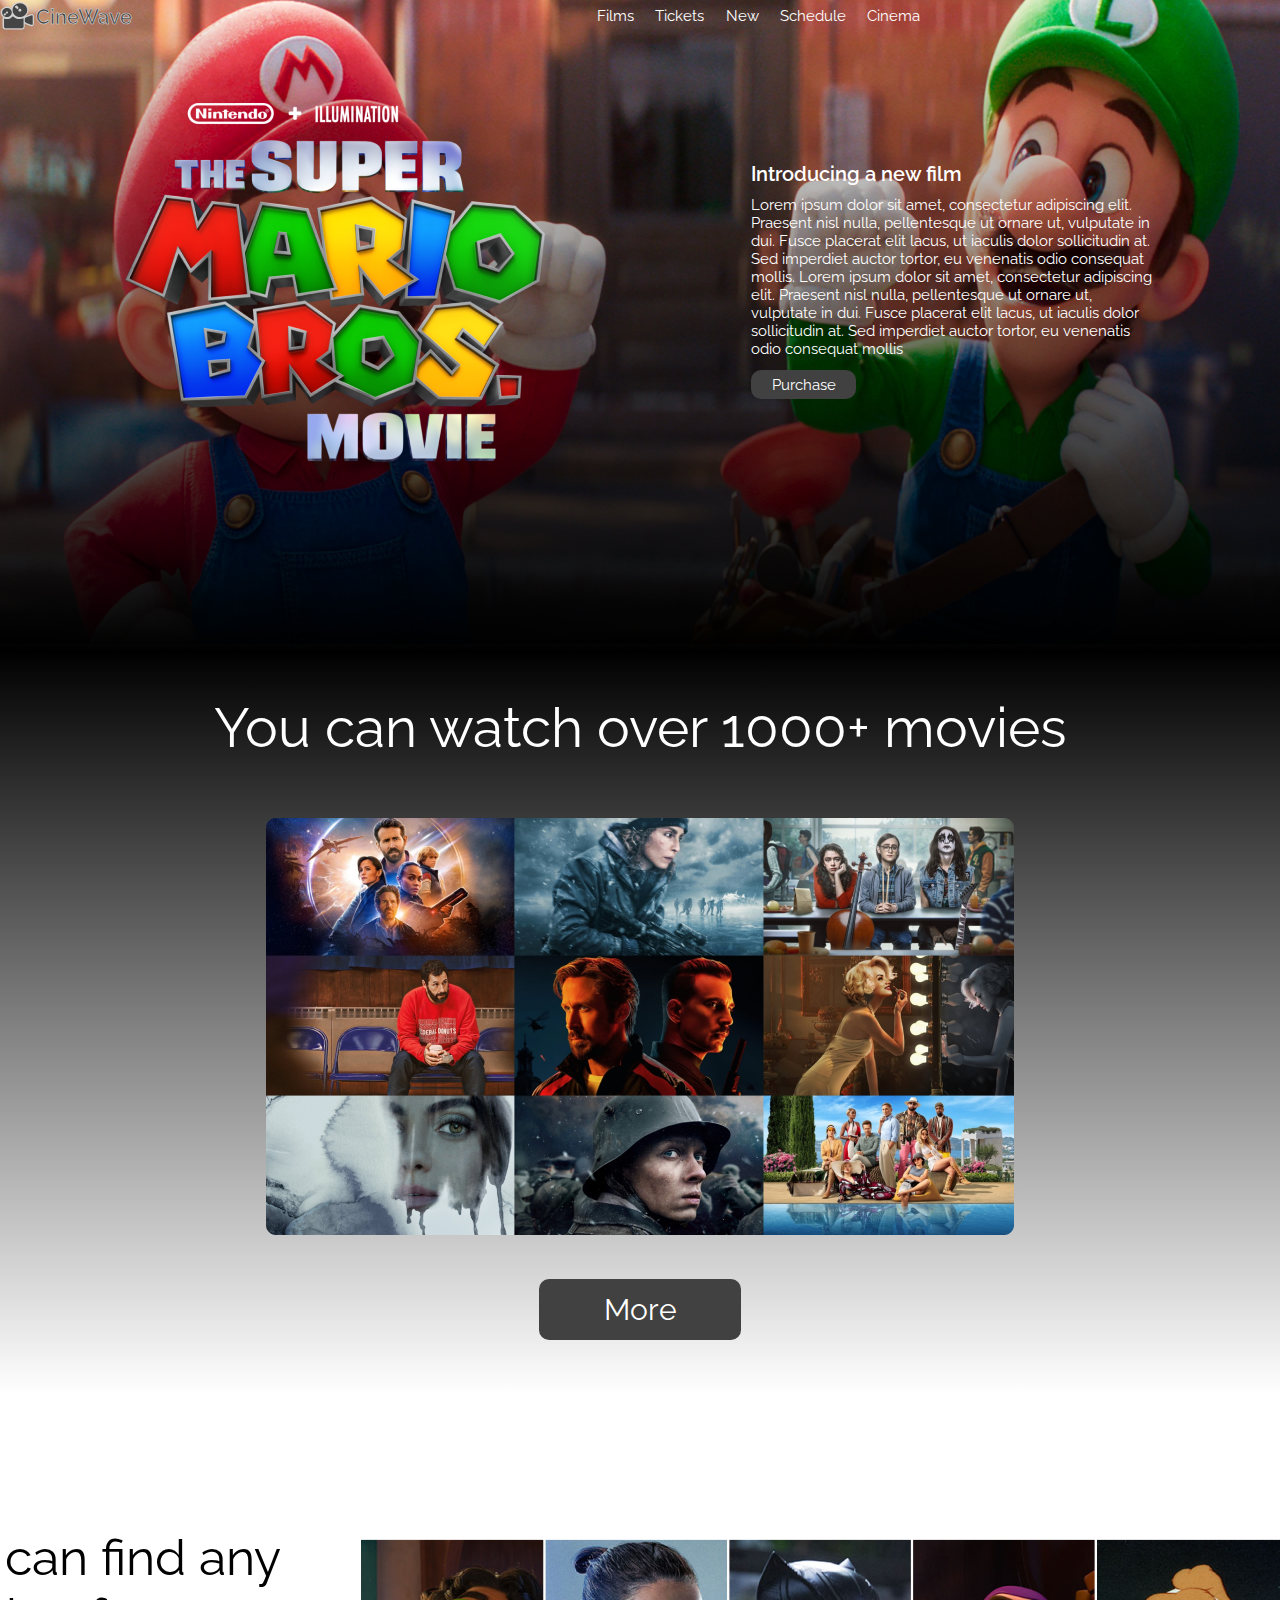
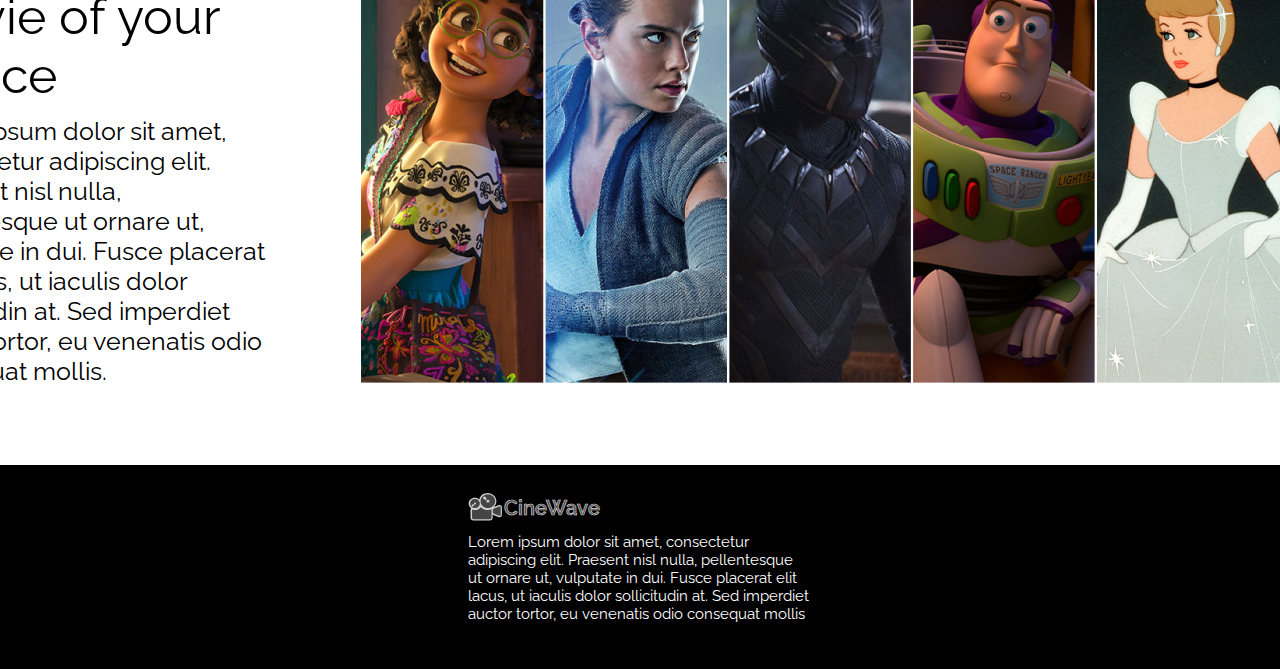
==== index.html @ b5ab956c "Sv1" ====
<!DOCTYPE html>
<html lang="en">
<head>
    <meta charset="UTF-8">
    <meta name="viewport" content="width=device-width, initial-scale=1.0">
    <title>CineWave</title>

    <link rel="apple-touch-icon" sizes="180x180" href="faviconss/apple-touch-icon.png">
    <link rel="icon" type="image/png" sizes="32x32" href="faviconss/favicon-32x32.png">
    <link rel="icon" type="image/png" sizes="16x16" href="faviconss/favicon-16x16.png">
    <link rel="manifest" href="faviconss/site.webmanifest">
    <link rel="mask-icon" href="faviconss/safari-pinned-tab.svg" color="#545454">
    <meta name="msapplication-TileColor" content="#747474">
    <meta name="theme-color" content="#ffffff">
    <link rel="preconnect" href="https://fonts.googleapis.com">
    <link rel="preconnect" href="https://fonts.gstatic.com" crossorigin>
    <link href="https://fonts.googleapis.com/css2?family=Raleway:wght@400;600&display=swap" rel="stylesheet">
    <link rel="stylesheet" href="./styles/reset.css">
    <link rel="stylesheet" href="./styles/style.css">
</head>
<body>
    <div class="header">
        <header class="header_head">
            <div class="header_head_logo">
                <svg width="34" height="32" viewBox="0 0 34 32" fill="none" xmlns="http://www.w3.org/2000/svg">
                    <g clip-path="url(#clip0_9_2)">
                    <path d="M31.7078 14.023C31.313 14.023 30.903 14.1007 30.4889 14.2538L25.7462 16.0069C27.3609 14.5279 28.3665 12.4629 28.3665 10.18C28.3665 5.69454 24.4892 2.04529 19.7233 2.04529C15.5364 2.04529 12.0364 4.86204 11.2475 8.58766C10.1284 7.48591 8.55367 6.79754 6.81024 6.79754C3.42365 6.79754 0.668457 9.39066 0.668457 12.5782C0.668457 14.5673 1.74158 16.3249 3.37146 17.3653C3.2919 17.3949 3.21394 17.4293 3.14063 17.4737C2.76092 17.7038 2.53142 18.0997 2.53142 18.5247V26.7293C2.53142 28.2457 3.84215 29.4793 5.45329 29.4793H21.7892C23.4004 29.4793 24.7111 28.2457 24.7111 26.7293V23.5975C25.0292 23.8242 25.3742 24.0087 25.7192 24.1362L30.4892 25.8998C30.9031 26.0528 31.3131 26.1303 31.7078 26.1303C32.9592 26.1303 33.8673 25.3324 33.8673 24.233V15.9202C33.8672 14.8208 32.959 14.023 31.7078 14.023Z" fill="#D1D1D1"/>
                    <path d="M32.7161 24.1913C32.7161 24.7862 32.0121 25.0125 31.1516 24.6945L26.3817 22.931C25.5212 22.613 24.8172 21.8658 24.8172 21.2712V18.7986C24.8172 18.2038 25.5212 17.4568 26.3817 17.1387L31.1516 15.3755C32.0121 15.0573 32.7161 15.2837 32.7161 15.8785V24.1913Z" fill="#454545"/>
                    <path d="M19.9005 3.25366C15.8605 3.25366 12.5854 6.33616 12.5854 10.1384C12.5854 13.9405 15.8605 17.0235 19.9005 17.0235C23.9405 17.0235 27.2155 13.9407 27.2155 10.1384C27.2155 6.33604 23.9405 3.25366 19.9005 3.25366ZM17.672 9.12741C16.6637 8.62954 15.4837 7.81229 15.1636 7.51091C14.63 7.00866 14.9851 6.52879 15.5189 6.02654C16.0527 5.52416 16.5625 5.18991 17.0962 5.69216C17.4162 5.99341 18.2847 7.10391 18.8137 8.05304C18.5612 8.14366 18.3239 8.28329 18.1203 8.47491C17.9167 8.66641 17.7685 8.88979 17.672 9.12741ZM19.9005 11.6043C19.0403 11.6043 18.3431 10.948 18.3431 10.1384C18.3431 9.32891 19.0403 8.67266 19.9005 8.67266C20.7606 8.67266 21.4577 9.32891 21.4577 10.1384C21.4576 10.948 20.7605 11.6043 19.9005 11.6043Z" fill="#454545"/>
                    <path d="M6.98737 8.00574C4.32887 8.00574 2.17358 10.0341 2.17358 12.5364C2.17358 15.0386 4.32887 17.0669 6.98737 17.0669C9.64588 17.0669 11.801 15.0385 11.801 12.5364C11.801 10.0342 9.64575 8.00574 6.98737 8.00574ZM5.14433 15.4287C4.76927 15.7817 4.41068 15.5466 4.03562 15.1936C3.66029 14.8404 3.4106 14.5029 3.78566 14.1499C4.01065 13.938 4.84033 13.3634 5.54941 13.0132C5.61701 13.1804 5.72127 13.3375 5.86444 13.4721C6.00735 13.6067 6.17416 13.705 6.35173 13.7686C5.97999 14.4359 5.36932 15.2167 5.14433 15.4287ZM6.98737 13.509C6.41655 13.509 5.95383 13.0736 5.95383 12.5364C5.95383 11.9991 6.41655 11.5637 6.98737 11.5637C7.55807 11.5637 8.02079 11.9991 8.02079 12.5364C8.02079 13.0735 7.55807 13.509 6.98737 13.509Z" fill="#454545"/>
                    <path d="M19.8119 19.0235C17.1865 19.0235 14.8091 18.0087 13.0964 16.375H12.5074C11.2446 18.0049 9.20152 19.0669 6.89881 19.0669C5.87841 19.0669 4.90981 18.8568 4.03644 18.4829V26.6875C4.03644 27.5125 4.75363 28.1875 5.63019 28.1875H21.9661C22.8427 28.1875 23.5599 27.5125 23.5599 26.6875V18.2913C22.4103 18.7614 21.1431 19.0235 19.8119 19.0235Z" fill="#454545"/>
                    </g>
                    <defs>
                    <clipPath id="clip0_9_2">
                    <rect width="34" height="32" fill="white"/>
                    </clipPath>
                    </defs>
                </svg>
                <p class="header_head_logo_p">CineWave</p>
            </div>
            <nav class="header_head_nav">
                <ul class="header_head_nav_ul">
                    <li class="header_head_nav_ul_li">
                       <a class="header_head_nav_ul_li_a" href="#">Films</a> 
                    </li>
                    <li class="header_head_nav_ul_li">
                       <a class="header_head_nav_ul_li_a" href="#">Tickets</a> 
                    </li>
                    <li class="header_head_nav_ul_li">
                       <a class="header_head_nav_ul_li_a" href="#">New</a> 
                    </li>
                    <li class="header_head_nav_ul_li">
                       <a class="header_head_nav_ul_li_a" href="#">Schedule</a> 
                    </li>
                    <li class="header_head_nav_ul_li">
                       <a class="header_head_nav_ul_li_a" href="#">Cinema</a>     
                    </li>
                </ul>
            </nav>
            <button class="header_head_btn">
                <svg xmlns="http://www.w3.org/2000/svg" width="16" height="18" viewBox="0 0 16 18" fill="none">
                    <path d="M1 17C1 13.5636 4.13401 10.7778 8 10.7778C11.866 10.7778 15 13.5636 15 17M12 4.55556C12 6.51924 10.2091 8.11111 8 8.11111C5.79086 8.11111 4 6.51924 4 4.55556C4 2.59188 5.79086 1 8 1C10.2091 1 12 2.59188 12 4.55556Z" stroke="white" stroke-width="2" stroke-linecap="round" stroke-linejoin="round"/>
                </svg>
            </button>
        </header>
        <div class="header_block1">
           <img class="header_block1_img" src="./img/The_Super_Mario_Bros 1.png" alt="The_Super_Mario_Bros_movie"> 
           <div class="header_block1_bl">
                <p class="header_block1_bl_title">Introducing a new film</p>
                <p class="header_block1_bl_text">Lorem ipsum dolor sit amet, consectetur adipiscing elit. Praesent nisl nulla, pellentesque ut ornare ut, vulputate in dui. Fusce placerat elit lacus, ut iaculis dolor sollicitudin at. Sed imperdiet auctor tortor, eu venenatis odio consequat mollis. Lorem ipsum dolor sit amet, consectetur adipiscing elit. Praesent nisl nulla, pellentesque ut ornare ut, vulputate in dui. Fusce placerat elit lacus, ut iaculis dolor sollicitudin at. Sed imperdiet auctor tortor, eu venenatis odio consequat mollis</p>
                <button class="header_block1_bl_btn">Purchase</button>
           </div>
        </div>
    </div>
    <main class="main">
        <div class="main_block1">
            <div class="main_block1_forp">
                <p class="main_block1_forp_p">You can watch over 1000+ movies</p>
            </div>
            <div class="main_block1_forimg">
                <img class="main_block1_forimg_img" src="./img/films.png" alt="">
            </div>
            <div class="main_block1_forbtn">
                <button class="main_block1_forbtn_btn">More</button>
            </div>
        </div>
        <div class="main_block2">
            <div class="main_block2_texts">
                <p class="main_block2_texts_title">You can find any movie of your choice</p>
                <p class="main_block2_texts_text">Lorem ipsum dolor sit amet, consectetur adipiscing elit. Praesent nisl nulla, pellentesque ut ornare ut, vulputate in dui. Fusce placerat elit lacus, ut iaculis dolor sollicitudin at. Sed imperdiet auctor tortor, eu venenatis odio consequat mollis.</p>
            </div>
            <div class="main_block2_img">
                <img src="./img/films2.png" alt="">
            </div>
        </div>
    </main>
    <footer class="footer">
        <div class="footer_block1">
            <div class="footer_block1_logo">
                <svg width="34" height="32" viewBox="0 0 34 32" fill="none" xmlns="http://www.w3.org/2000/svg">
                    <g clip-path="url(#clip0_9_2)">
                    <path d="M31.7078 14.023C31.313 14.023 30.903 14.1007 30.4889 14.2538L25.7462 16.0069C27.3609 14.5279 28.3665 12.4629 28.3665 10.18C28.3665 5.69454 24.4892 2.04529 19.7233 2.04529C15.5364 2.04529 12.0364 4.86204 11.2475 8.58766C10.1284 7.48591 8.55367 6.79754 6.81024 6.79754C3.42365 6.79754 0.668457 9.39066 0.668457 12.5782C0.668457 14.5673 1.74158 16.3249 3.37146 17.3653C3.2919 17.3949 3.21394 17.4293 3.14063 17.4737C2.76092 17.7038 2.53142 18.0997 2.53142 18.5247V26.7293C2.53142 28.2457 3.84215 29.4793 5.45329 29.4793H21.7892C23.4004 29.4793 24.7111 28.2457 24.7111 26.7293V23.5975C25.0292 23.8242 25.3742 24.0087 25.7192 24.1362L30.4892 25.8998C30.9031 26.0528 31.3131 26.1303 31.7078 26.1303C32.9592 26.1303 33.8673 25.3324 33.8673 24.233V15.9202C33.8672 14.8208 32.959 14.023 31.7078 14.023Z" fill="#D1D1D1"/>
                    <path d="M32.7161 24.1913C32.7161 24.7862 32.0121 25.0125 31.1516 24.6945L26.3817 22.931C25.5212 22.613 24.8172 21.8658 24.8172 21.2712V18.7986C24.8172 18.2038 25.5212 17.4568 26.3817 17.1387L31.1516 15.3755C32.0121 15.0573 32.7161 15.2837 32.7161 15.8785V24.1913Z" fill="#454545"/>
                    <path d="M19.9005 3.25366C15.8605 3.25366 12.5854 6.33616 12.5854 10.1384C12.5854 13.9405 15.8605 17.0235 19.9005 17.0235C23.9405 17.0235 27.2155 13.9407 27.2155 10.1384C27.2155 6.33604 23.9405 3.25366 19.9005 3.25366ZM17.672 9.12741C16.6637 8.62954 15.4837 7.81229 15.1636 7.51091C14.63 7.00866 14.9851 6.52879 15.5189 6.02654C16.0527 5.52416 16.5625 5.18991 17.0962 5.69216C17.4162 5.99341 18.2847 7.10391 18.8137 8.05304C18.5612 8.14366 18.3239 8.28329 18.1203 8.47491C17.9167 8.66641 17.7685 8.88979 17.672 9.12741ZM19.9005 11.6043C19.0403 11.6043 18.3431 10.948 18.3431 10.1384C18.3431 9.32891 19.0403 8.67266 19.9005 8.67266C20.7606 8.67266 21.4577 9.32891 21.4577 10.1384C21.4576 10.948 20.7605 11.6043 19.9005 11.6043Z" fill="#454545"/>
                    <path d="M6.98737 8.00574C4.32887 8.00574 2.17358 10.0341 2.17358 12.5364C2.17358 15.0386 4.32887 17.0669 6.98737 17.0669C9.64588 17.0669 11.801 15.0385 11.801 12.5364C11.801 10.0342 9.64575 8.00574 6.98737 8.00574ZM5.14433 15.4287C4.76927 15.7817 4.41068 15.5466 4.03562 15.1936C3.66029 14.8404 3.4106 14.5029 3.78566 14.1499C4.01065 13.938 4.84033 13.3634 5.54941 13.0132C5.61701 13.1804 5.72127 13.3375 5.86444 13.4721C6.00735 13.6067 6.17416 13.705 6.35173 13.7686C5.97999 14.4359 5.36932 15.2167 5.14433 15.4287ZM6.98737 13.509C6.41655 13.509 5.95383 13.0736 5.95383 12.5364C5.95383 11.9991 6.41655 11.5637 6.98737 11.5637C7.55807 11.5637 8.02079 11.9991 8.02079 12.5364C8.02079 13.0735 7.55807 13.509 6.98737 13.509Z" fill="#454545"/>
                    <path d="M19.8119 19.0235C17.1865 19.0235 14.8091 18.0087 13.0964 16.375H12.5074C11.2446 18.0049 9.20152 19.0669 6.89881 19.0669C5.87841 19.0669 4.90981 18.8568 4.03644 18.4829V26.6875C4.03644 27.5125 4.75363 28.1875 5.63019 28.1875H21.9661C22.8427 28.1875 23.5599 27.5125 23.5599 26.6875V18.2913C22.4103 18.7614 21.1431 19.0235 19.8119 19.0235Z" fill="#454545"/>
                    </g>
                    <defs>
                    <clipPath id="clip0_9_2">
                    <rect width="34" height="32" fill="white"/>
                    </clipPath>
                    </defs>
                    <p class="footer_block1_logo_p">CineWave</p>
                </svg>
            </div>
            <p class="footer_block1_text">Lorem ipsum dolor sit amet, consectetur adipiscing elit. Praesent nisl nulla, pellentesque ut ornare ut, vulputate in dui. Fusce placerat elit lacus, ut iaculis dolor sollicitudin at. Sed imperdiet auctor tortor, eu venenatis odio consequat mollis</p>
        </div>
    </footer>
</body>
</html>
---- styles/style.css ----
.header {
  background: url("../img/bg1.png");
  width: 100%;
  height: 650px;
  background-repeat: no-repeat;
  background-size: 100% 100%;
}
.header_head {
  display: flex;
  justify-content: space-between;
  align-items: center;
  width: 1413px;
  height: 32px;
  margin: 0 auto;
}
.header_head_logo {
  display: flex;
}
.header_head_logo_p {
  color: #414141;
  font-family: Raleway;
  font-size: 20px;
  font-style: normal;
  font-weight: 600;
  line-height: normal;
  margin-top: 5px;
  margin-left: 2px;
  -webkit-text-stroke: 0.7px #D1D1D1;
}
.header_head_nav {
  width: 323px;
  height: 18px;
}
.header_head_nav_ul {
  display: flex;
  justify-content: space-between;
  align-items: center;
}
.header_head_nav_ul_li {
  list-style: none;
}
.header_head_nav_ul_li_a {
  color: #FFF;
  font-family: Raleway;
  font-size: 15px;
  font-style: normal;
  font-weight: 400;
  line-height: normal;
  text-decoration: none;
  transition-duration: 0.6s;
}
.header_head_nav_ul_li_a:hover {
  transition-duration: 0.6s;
  color: #414141;
  -webkit-text-stroke: 0.7px #D1D1D1;
}
.header_head_btn {
  cursor: pointer;
  background: none;
  border: none;
}
.header_block1 {
  display: flex;
  justify-content: center;
  -moz-column-gap: 205px;
       column-gap: 205px;
}
.header_block1_img {
  margin-top: 71px;
}
.header_block1_bl {
  margin-top: 130px;
  width: 404px;
  height: 237px;
}
.header_block1_bl_title {
  color: #FFF;
  font-family: Raleway;
  font-size: 20px;
  font-style: normal;
  font-weight: 600;
  line-height: normal;
}
.header_block1_bl_text {
  color: #FFF;
  font-family: Raleway;
  font-size: 15px;
  font-style: normal;
  font-weight: 400;
  line-height: normal;
  width: 404px;
  height: 162px;
  margin-top: 10px;
}
.header_block1_bl_btn {
  width: 105px;
  height: 29px;
  border-radius: 10px;
  background: #414141;
  color: #FFF;
  font-family: Raleway;
  font-size: 15px;
  font-style: normal;
  font-weight: 400;
  line-height: normal;
  cursor: pointer;
  border: none;
  margin-top: 12px;
  transition-duration: 0.6s;
}
.header_block1_bl_btn:hover {
  transition-duration: 0.6s;
  background: #FFF;
  color: #414141;
}

.main_block1 {
  width: 100%;
  height: 745px;
  background: linear-gradient(180deg, #000 0%, rgba(0, 0, 0, 0) 100%);
}
.main_block1_forp {
  display: flex;
  justify-content: center;
}
.main_block1_forp_p {
  color: #FFF;
  font-family: Raleway;
  font-size: 55px;
  font-style: normal;
  font-weight: 400;
  line-height: normal;
  margin-top: 45px;
}
.main_block1_forimg {
  display: flex;
  justify-content: center;
}
.main_block1_forimg_img {
  margin-top: 58px;
}
.main_block1_forbtn {
  display: flex;
  justify-content: center;
}
.main_block1_forbtn_btn {
  margin-top: 44px;
  width: 202px;
  height: 61px;
  border-radius: 10px;
  background: #414141;
  color: #FFF;
  font-family: Raleway;
  font-size: 30px;
  font-style: normal;
  font-weight: 400;
  line-height: normal;
  cursor: pointer;
  border: none;
  transition-duration: 0.6s;
}
.main_block1_forbtn_btn:hover {
  transition-duration: 0.6s;
  background: #FFF;
  color: #414141;
}
.main_block2 {
  display: flex;
  justify-content: flex-end;
  align-items: center;
  width: 100%;
  height: 605px;
  background: #FFF;
  margin-top: 65px;
  -moz-column-gap: 80px;
       column-gap: 80px;
}
.main_block2_texts {
  width: 377px;
  height: 469px;
}
.main_block2_texts_title {
  width: 377px;
  height: 158px;
  color: #000;
  font-family: Raleway;
  font-size: 50px;
  font-style: normal;
  font-weight: 400;
  line-height: normal;
}
.main_block2_texts_text {
  color: #000;
  font-family: Raleway;
  font-size: 25px;
  font-style: normal;
  font-weight: 400;
  line-height: normal;
  width: 362px;
  height: 264px;
  margin-top: 30px;
}

.footer {
  display: flex;
  justify-content: center;
  align-items: center;
  width: 100%;
  height: 204px;
  background: #000;
}
.footer_block1 {
  width: 344px;
  height: 152px;
}
.footer_block1_logo {
  display: flex;
}
.footer_block1_logo_p {
  color: #414141;
  font-family: Raleway;
  font-size: 20px;
  font-style: normal;
  font-weight: 600;
  line-height: normal;
  margin-top: 5px;
  margin-left: 2px;
  -webkit-text-stroke: 0.7px #D1D1D1;
}
.footer_block1_text {
  width: 342px;
  height: 110px;
  color: #FFF;
  font-family: Raleway;
  font-size: 15px;
  font-style: normal;
  font-weight: 400;
  line-height: normal;
  margin-top: 10px;
}/*# sourceMappingURL=style.css.map */
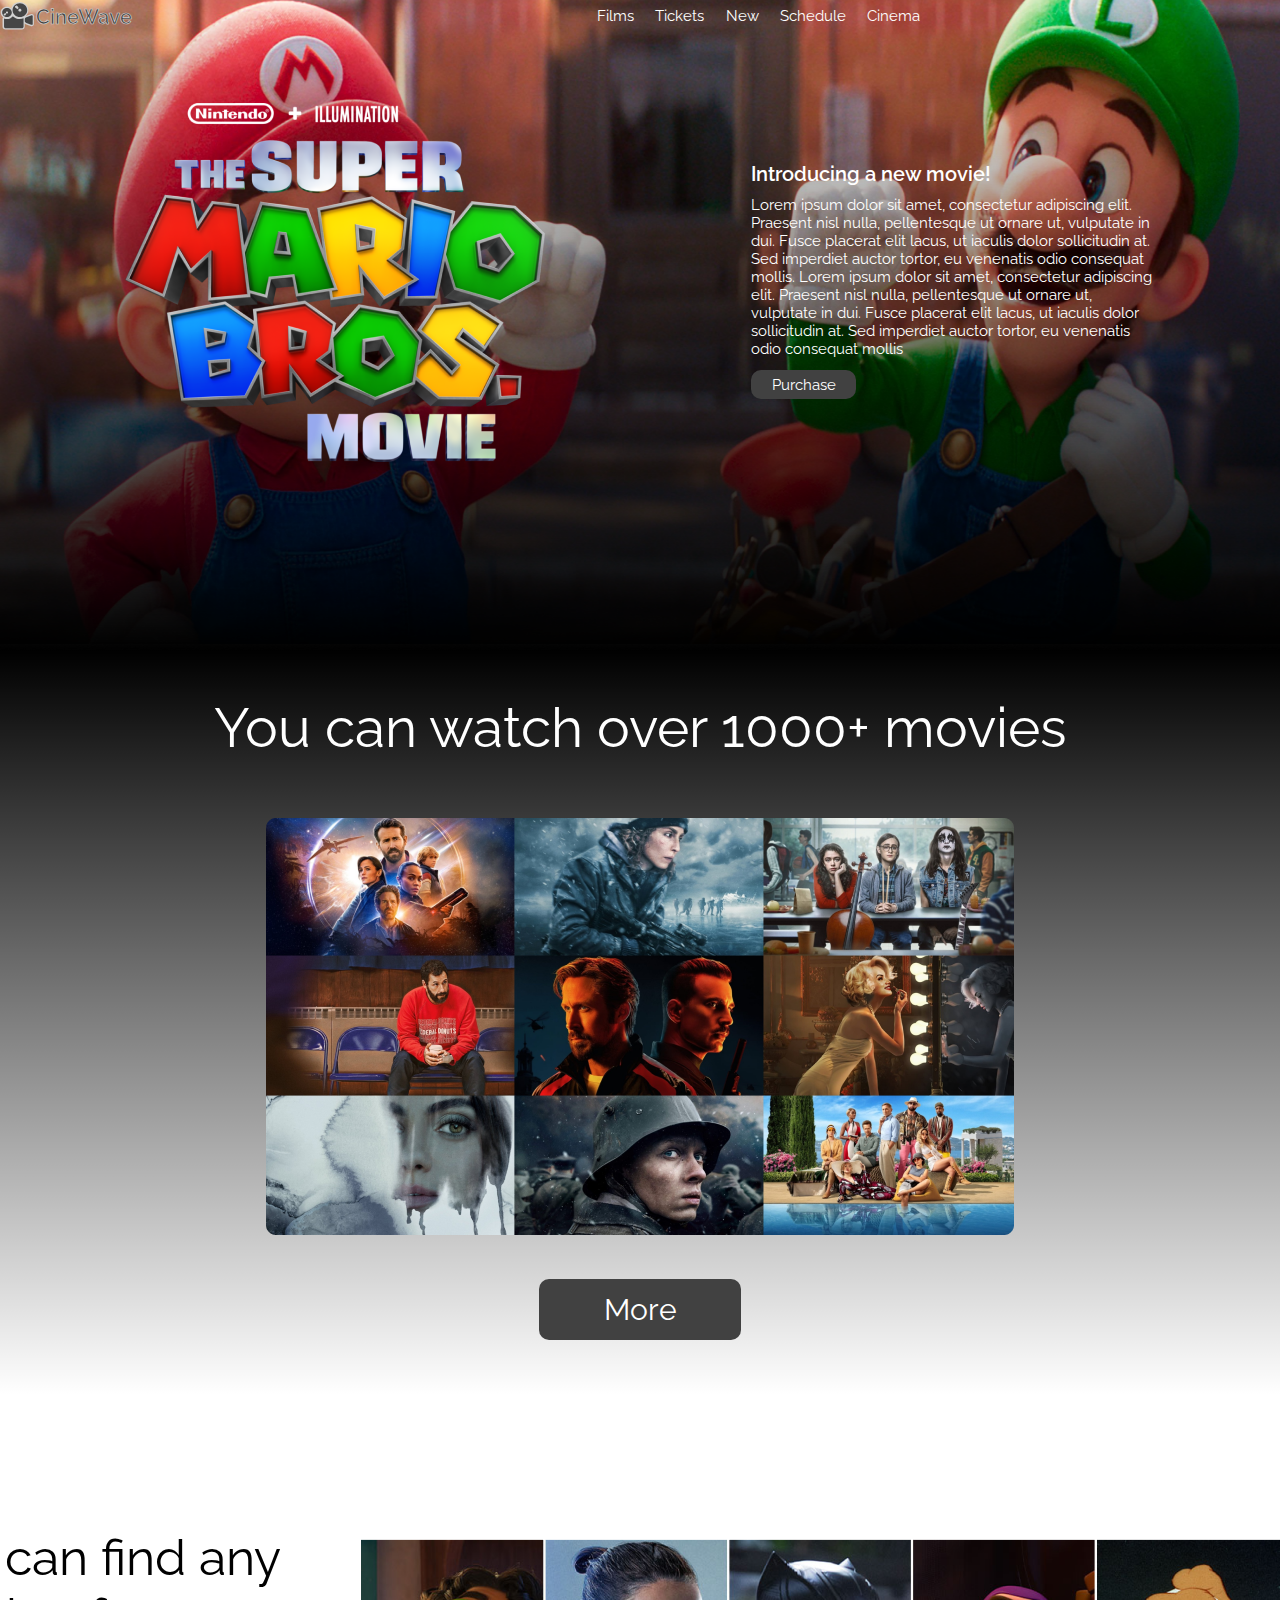
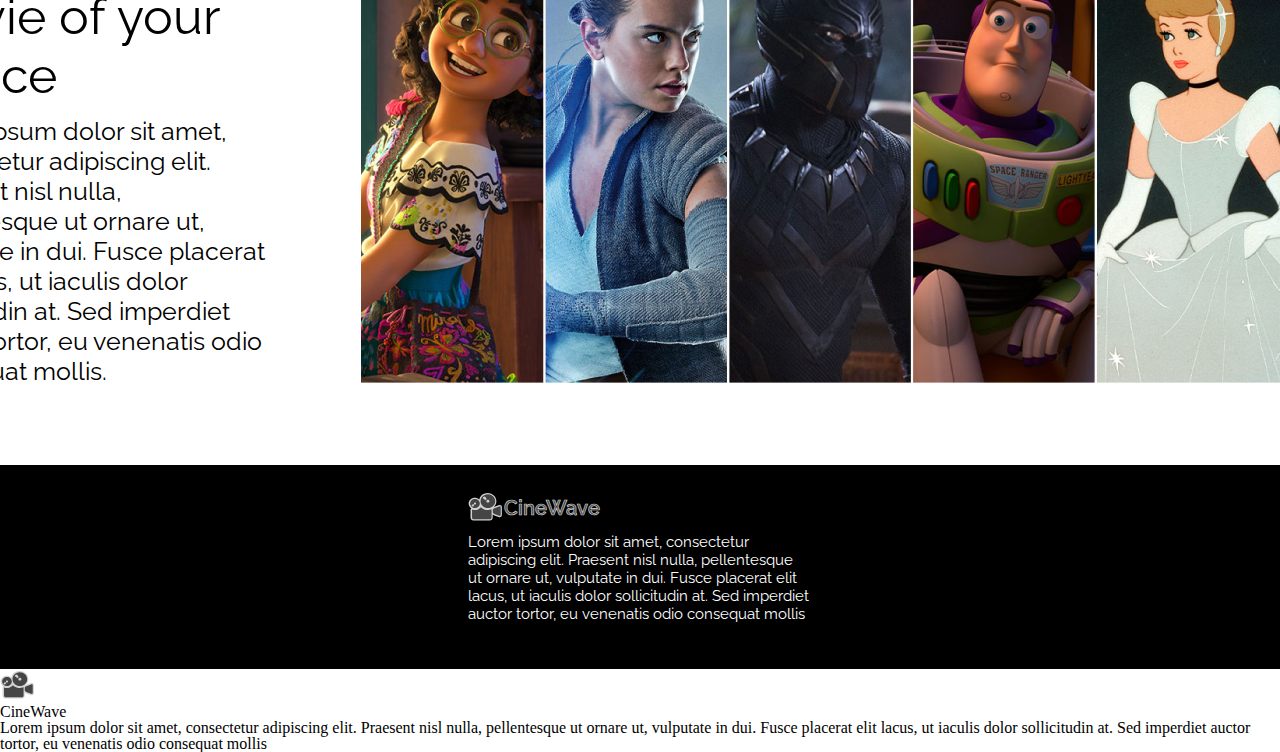
==== commit 22a80742: "Final" ====
--- a/index.html
+++ b/index.html
@@ -16,7 +16,9 @@
     <link rel="preconnect" href="https://fonts.gstatic.com" crossorigin>
     <link href="https://fonts.googleapis.com/css2?family=Raleway:wght@400;600&display=swap" rel="stylesheet">
     <link rel="stylesheet" href="./styles/reset.css">
+    <link rel="stylesheet" href="./styles/dn.css">
     <link rel="stylesheet" href="./styles/style.css">
+    <link rel="stylesheet" href="./styles/pmedia.css">
 </head>
 <body>
     <div class="header">
@@ -66,7 +68,7 @@
         <div class="header_block1">
            <img class="header_block1_img" src="./img/The_Super_Mario_Bros 1.png" alt="The_Super_Mario_Bros_movie"> 
            <div class="header_block1_bl">
-                <p class="header_block1_bl_title">Introducing a new film</p>
+                <p class="header_block1_bl_title">Introducing a new movie! </p>
                 <p class="header_block1_bl_text">Lorem ipsum dolor sit amet, consectetur adipiscing elit. Praesent nisl nulla, pellentesque ut ornare ut, vulputate in dui. Fusce placerat elit lacus, ut iaculis dolor sollicitudin at. Sed imperdiet auctor tortor, eu venenatis odio consequat mollis. Lorem ipsum dolor sit amet, consectetur adipiscing elit. Praesent nisl nulla, pellentesque ut ornare ut, vulputate in dui. Fusce placerat elit lacus, ut iaculis dolor sollicitudin at. Sed imperdiet auctor tortor, eu venenatis odio consequat mollis</p>
                 <button class="header_block1_bl_btn">Purchase</button>
            </div>
@@ -110,11 +112,86 @@
                     <rect width="34" height="32" fill="white"/>
                     </clipPath>
                     </defs>
-                    <p class="footer_block1_logo_p">CineWave</p>
                 </svg>
+                <p class="footer_block1_logo_p">CineWave</p>
             </div>
             <p class="footer_block1_text">Lorem ipsum dolor sit amet, consectetur adipiscing elit. Praesent nisl nulla, pellentesque ut ornare ut, vulputate in dui. Fusce placerat elit lacus, ut iaculis dolor sollicitudin at. Sed imperdiet auctor tortor, eu venenatis odio consequat mollis</p>
         </div>
     </footer>
+    <div class="pheader">
+        <header class="pheader_phead">
+            <div class="pheader_phead_forlogo">
+                <div class="pheader_phead_forlogo_logo">
+                    <svg width="34" height="32" viewBox="0 0 34 32" fill="none" xmlns="http://www.w3.org/2000/svg">
+                        <g clip-path="url(#clip0_9_2)">
+                        <path d="M31.7078 14.023C31.313 14.023 30.903 14.1007 30.4889 14.2538L25.7462 16.0069C27.3609 14.5279 28.3665 12.4629 28.3665 10.18C28.3665 5.69454 24.4892 2.04529 19.7233 2.04529C15.5364 2.04529 12.0364 4.86204 11.2475 8.58766C10.1284 7.48591 8.55367 6.79754 6.81024 6.79754C3.42365 6.79754 0.668457 9.39066 0.668457 12.5782C0.668457 14.5673 1.74158 16.3249 3.37146 17.3653C3.2919 17.3949 3.21394 17.4293 3.14063 17.4737C2.76092 17.7038 2.53142 18.0997 2.53142 18.5247V26.7293C2.53142 28.2457 3.84215 29.4793 5.45329 29.4793H21.7892C23.4004 29.4793 24.7111 28.2457 24.7111 26.7293V23.5975C25.0292 23.8242 25.3742 24.0087 25.7192 24.1362L30.4892 25.8998C30.9031 26.0528 31.3131 26.1303 31.7078 26.1303C32.9592 26.1303 33.8673 25.3324 33.8673 24.233V15.9202C33.8672 14.8208 32.959 14.023 31.7078 14.023Z" fill="#D1D1D1"/>
+                        <path d="M32.7161 24.1913C32.7161 24.7862 32.0121 25.0125 31.1516 24.6945L26.3817 22.931C25.5212 22.613 24.8172 21.8658 24.8172 21.2712V18.7986C24.8172 18.2038 25.5212 17.4568 26.3817 17.1387L31.1516 15.3755C32.0121 15.0573 32.7161 15.2837 32.7161 15.8785V24.1913Z" fill="#454545"/>
+                        <path d="M19.9005 3.25366C15.8605 3.25366 12.5854 6.33616 12.5854 10.1384C12.5854 13.9405 15.8605 17.0235 19.9005 17.0235C23.9405 17.0235 27.2155 13.9407 27.2155 10.1384C27.2155 6.33604 23.9405 3.25366 19.9005 3.25366ZM17.672 9.12741C16.6637 8.62954 15.4837 7.81229 15.1636 7.51091C14.63 7.00866 14.9851 6.52879 15.5189 6.02654C16.0527 5.52416 16.5625 5.18991 17.0962 5.69216C17.4162 5.99341 18.2847 7.10391 18.8137 8.05304C18.5612 8.14366 18.3239 8.28329 18.1203 8.47491C17.9167 8.66641 17.7685 8.88979 17.672 9.12741ZM19.9005 11.6043C19.0403 11.6043 18.3431 10.948 18.3431 10.1384C18.3431 9.32891 19.0403 8.67266 19.9005 8.67266C20.7606 8.67266 21.4577 9.32891 21.4577 10.1384C21.4576 10.948 20.7605 11.6043 19.9005 11.6043Z" fill="#454545"/>
+                        <path d="M6.98737 8.00574C4.32887 8.00574 2.17358 10.0341 2.17358 12.5364C2.17358 15.0386 4.32887 17.0669 6.98737 17.0669C9.64588 17.0669 11.801 15.0385 11.801 12.5364C11.801 10.0342 9.64575 8.00574 6.98737 8.00574ZM5.14433 15.4287C4.76927 15.7817 4.41068 15.5466 4.03562 15.1936C3.66029 14.8404 3.4106 14.5029 3.78566 14.1499C4.01065 13.938 4.84033 13.3634 5.54941 13.0132C5.61701 13.1804 5.72127 13.3375 5.86444 13.4721C6.00735 13.6067 6.17416 13.705 6.35173 13.7686C5.97999 14.4359 5.36932 15.2167 5.14433 15.4287ZM6.98737 13.509C6.41655 13.509 5.95383 13.0736 5.95383 12.5364C5.95383 11.9991 6.41655 11.5637 6.98737 11.5637C7.55807 11.5637 8.02079 11.9991 8.02079 12.5364C8.02079 13.0735 7.55807 13.509 6.98737 13.509Z" fill="#454545"/>
+                        <path d="M19.8119 19.0235C17.1865 19.0235 14.8091 18.0087 13.0964 16.375H12.5074C11.2446 18.0049 9.20152 19.0669 6.89881 19.0669C5.87841 19.0669 4.90981 18.8568 4.03644 18.4829V26.6875C4.03644 27.5125 4.75363 28.1875 5.63019 28.1875H21.9661C22.8427 28.1875 23.5599 27.5125 23.5599 26.6875V18.2913C22.4103 18.7614 21.1431 19.0235 19.8119 19.0235Z" fill="#454545"/>
+                        </g>
+                        <defs>
+                        <clipPath id="clip0_9_2">
+                        <rect width="34" height="32" fill="white"/>
+                        </clipPath>
+                        </defs>
+                    </svg>
+                    <p class="pheader_phead_forlogo_logo_p">CineWave</p>
+                </div>
+            </div>
+            <div class="pheader_phead_forimg">
+                <img class="pheader_phead_forimg_img" src="./img/SMB2.png" alt="">
+            </div>
+            <div class="pheader_phead_forp">
+                <p class="pheader_phead_forp_p">Introducing a new movie!</p>
+            </div>
+            <div class="pheader_phead_forbtn">
+                <button class="pheader_phead_forbtn_btn">Purchase</button>
+            </div>
+        </header>
+    </div>
+    <div class="pmain">
+        <div class="pmain_block1">
+            <div class="pmain_block1_forp">
+                <p class="pmain_block1_forp_p">You can watch over 1000+ movies</p>
+            </div>
+            <div class="pmain_block1_forimg">
+                <img class="pmain_block1_forimg_img" src="./img/films3.png" alt="">
+            </div>
+            <div class="pmain_block1_forbtn">
+                <button class="pmain_block1_forbtn_btn">More</button>
+            </div>
+        </div>
+        <div class="pmain_block2">
+            <div class="pmain_block2_forp">
+                <p class="pmain_block2_forp_p">You can find any movie of your choice</p>
+            </div>
+            <div class="pmain_block2_forimg">
+                <img class="pmain_block2_forimg_img" src="./img/films4.png" alt="">
+            </div>
+        </div>
+    </div>
+    <footer class="pfooter">
+        <div class="pfooter_block1">
+            <div class="pfooter_block1_logo">
+                <svg width="34" height="32" viewBox="0 0 34 32" fill="none" xmlns="http://www.w3.org/2000/svg">
+                    <g clip-path="url(#clip0_9_2)">
+                    <path d="M31.7078 14.023C31.313 14.023 30.903 14.1007 30.4889 14.2538L25.7462 16.0069C27.3609 14.5279 28.3665 12.4629 28.3665 10.18C28.3665 5.69454 24.4892 2.04529 19.7233 2.04529C15.5364 2.04529 12.0364 4.86204 11.2475 8.58766C10.1284 7.48591 8.55367 6.79754 6.81024 6.79754C3.42365 6.79754 0.668457 9.39066 0.668457 12.5782C0.668457 14.5673 1.74158 16.3249 3.37146 17.3653C3.2919 17.3949 3.21394 17.4293 3.14063 17.4737C2.76092 17.7038 2.53142 18.0997 2.53142 18.5247V26.7293C2.53142 28.2457 3.84215 29.4793 5.45329 29.4793H21.7892C23.4004 29.4793 24.7111 28.2457 24.7111 26.7293V23.5975C25.0292 23.8242 25.3742 24.0087 25.7192 24.1362L30.4892 25.8998C30.9031 26.0528 31.3131 26.1303 31.7078 26.1303C32.9592 26.1303 33.8673 25.3324 33.8673 24.233V15.9202C33.8672 14.8208 32.959 14.023 31.7078 14.023Z" fill="#D1D1D1"/>
+                    <path d="M32.7161 24.1913C32.7161 24.7862 32.0121 25.0125 31.1516 24.6945L26.3817 22.931C25.5212 22.613 24.8172 21.8658 24.8172 21.2712V18.7986C24.8172 18.2038 25.5212 17.4568 26.3817 17.1387L31.1516 15.3755C32.0121 15.0573 32.7161 15.2837 32.7161 15.8785V24.1913Z" fill="#454545"/>
+                    <path d="M19.9005 3.25366C15.8605 3.25366 12.5854 6.33616 12.5854 10.1384C12.5854 13.9405 15.8605 17.0235 19.9005 17.0235C23.9405 17.0235 27.2155 13.9407 27.2155 10.1384C27.2155 6.33604 23.9405 3.25366 19.9005 3.25366ZM17.672 9.12741C16.6637 8.62954 15.4837 7.81229 15.1636 7.51091C14.63 7.00866 14.9851 6.52879 15.5189 6.02654C16.0527 5.52416 16.5625 5.18991 17.0962 5.69216C17.4162 5.99341 18.2847 7.10391 18.8137 8.05304C18.5612 8.14366 18.3239 8.28329 18.1203 8.47491C17.9167 8.66641 17.7685 8.88979 17.672 9.12741ZM19.9005 11.6043C19.0403 11.6043 18.3431 10.948 18.3431 10.1384C18.3431 9.32891 19.0403 8.67266 19.9005 8.67266C20.7606 8.67266 21.4577 9.32891 21.4577 10.1384C21.4576 10.948 20.7605 11.6043 19.9005 11.6043Z" fill="#454545"/>
+                    <path d="M6.98737 8.00574C4.32887 8.00574 2.17358 10.0341 2.17358 12.5364C2.17358 15.0386 4.32887 17.0669 6.98737 17.0669C9.64588 17.0669 11.801 15.0385 11.801 12.5364C11.801 10.0342 9.64575 8.00574 6.98737 8.00574ZM5.14433 15.4287C4.76927 15.7817 4.41068 15.5466 4.03562 15.1936C3.66029 14.8404 3.4106 14.5029 3.78566 14.1499C4.01065 13.938 4.84033 13.3634 5.54941 13.0132C5.61701 13.1804 5.72127 13.3375 5.86444 13.4721C6.00735 13.6067 6.17416 13.705 6.35173 13.7686C5.97999 14.4359 5.36932 15.2167 5.14433 15.4287ZM6.98737 13.509C6.41655 13.509 5.95383 13.0736 5.95383 12.5364C5.95383 11.9991 6.41655 11.5637 6.98737 11.5637C7.55807 11.5637 8.02079 11.9991 8.02079 12.5364C8.02079 13.0735 7.55807 13.509 6.98737 13.509Z" fill="#454545"/>
+                    <path d="M19.8119 19.0235C17.1865 19.0235 14.8091 18.0087 13.0964 16.375H12.5074C11.2446 18.0049 9.20152 19.0669 6.89881 19.0669C5.87841 19.0669 4.90981 18.8568 4.03644 18.4829V26.6875C4.03644 27.5125 4.75363 28.1875 5.63019 28.1875H21.9661C22.8427 28.1875 23.5599 27.5125 23.5599 26.6875V18.2913C22.4103 18.7614 21.1431 19.0235 19.8119 19.0235Z" fill="#454545"/>
+                    </g>
+                    <defs>
+                    <clipPath id="clip0_9_2">
+                    <rect width="34" height="32" fill="white"/>
+                    </clipPath>
+                    </defs>
+                </svg>
+                <p class="pfooter_block1_logo_p">CineWave</p>
+            </div>
+            <p class="pfooter_block1_text">Lorem ipsum dolor sit amet, consectetur adipiscing elit. Praesent nisl nulla, pellentesque ut ornare ut, vulputate in dui. Fusce placerat elit lacus, ut iaculis dolor sollicitudin at. Sed imperdiet auctor tortor, eu venenatis odio consequat mollis</p>
+        </div>
+    </footer>
 </body>
 </html>--- a/styles/dn.css
+++ b/styles/dn.css
@@ -0,0 +1,28 @@
+.pheader_phead_forlogo {
+  display: none;
+}
+.pheader_phead_forimg {
+  display: none;
+}
+.pheader_phead_forp {
+  display: none;
+}
+.pheader_phead_forbtn {
+  display: none;
+}
+
+.pmain_block1_forp {
+  display: none;
+}
+.pmain_block1_forimg {
+  display: none;
+}
+.pmain_block1_forbtn {
+  display: none;
+}
+.pmain_block2_forp {
+  display: none;
+}
+.pmain_block2_forimg {
+  display: none;
+}/*# sourceMappingURL=dn.css.map */--- a/styles/pmedia.css
+++ b/styles/pmedia.css
@@ -0,0 +1,198 @@
+@media screen and (max-width: 426px) {
+  .header {
+    display: none;
+  }
+  .main {
+    display: none;
+  }
+  .footer {
+    display: none;
+  }
+  .pheader {
+    width: 100%;
+    height: 550px;
+    background: url("../img/Group 7.png");
+    background-repeat: no-repeat;
+    background-size: 100% 100%;
+  }
+  .pheader_phead_forlogo {
+    display: flex;
+    justify-content: center;
+  }
+  .pheader_phead_forlogo_logo {
+    display: flex;
+    margin-top: 8px;
+  }
+  .pheader_phead_forlogo_logo_p {
+    color: #414141;
+    font-family: Raleway;
+    font-size: 20px;
+    font-style: normal;
+    font-weight: 600;
+    line-height: normal;
+    margin-top: 5px;
+    margin-left: 2px;
+    -webkit-text-stroke: 0.7px #D1D1D1;
+  }
+  .pheader_phead_forimg {
+    display: flex;
+    justify-content: center;
+  }
+  .pheader_phead_forimg_img {
+    display: block;
+    margin-top: 36px;
+  }
+  .pheader_phead_forp {
+    display: flex;
+    justify-content: center;
+  }
+  .pheader_phead_forp_p {
+    color: #FFF;
+    font-family: Raleway;
+    font-size: 20px;
+    font-style: normal;
+    font-weight: 600;
+    line-height: normal;
+    margin-top: 23px;
+  }
+  .pheader_phead_forbtn {
+    display: flex;
+    justify-content: center;
+  }
+  .pheader_phead_forbtn_btn {
+    width: 105px;
+    height: 28px;
+    border-radius: 10px;
+    background: #414141;
+    color: #FFF;
+    font-family: Raleway;
+    font-size: 15px;
+    font-style: normal;
+    font-weight: 400;
+    line-height: normal;
+    margin-top: 25px;
+    border: none;
+    transition-duration: 0.6s;
+  }
+  .pheader_phead_forbtn_btn:hover {
+    transition-duration: 0.6s;
+    background: #FFF;
+    color: #414141;
+  }
+  .pmain_block1 {
+    width: 100%;
+    height: 715px;
+    background: linear-gradient(180deg, #000 0%, rgba(0, 0, 0, 0) 100%);
+  }
+  .pmain_block1_forp {
+    display: flex;
+    justify-content: center;
+  }
+  .pmain_block1_forp_p {
+    color: #FFF;
+    font-family: Raleway;
+    font-size: 25px;
+    font-style: normal;
+    font-weight: 400;
+    line-height: normal;
+    margin-top: 44px;
+  }
+  .pmain_block1_forimg {
+    display: flex;
+    justify-content: center;
+  }
+  .pmain_block1_forimg_img {
+    display: block;
+    margin-top: 47px;
+  }
+  .pmain_block1_forbtn {
+    display: flex;
+    justify-content: center;
+  }
+  .pmain_block1_forbtn_btn {
+    width: 202px;
+    height: 61px;
+    border-radius: 10px;
+    background: #414141;
+    color: #FFF;
+    font-family: Raleway;
+    font-size: 30px;
+    font-style: normal;
+    font-weight: 400;
+    line-height: normal;
+    border: none;
+    margin-top: 40px;
+    transition-duration: 0.6s;
+  }
+  .pmain_block1_forbtn_btn:hover {
+    transition-duration: 0.6s;
+    background: #FFF;
+    color: #414141;
+  }
+  .pmain_block2 {
+    width: 100%;
+    height: 756px;
+    background: #FFF;
+  }
+  .pmain_block2_forp {
+    display: flex;
+    justify-content: center;
+  }
+  .pmain_block2_forp_p {
+    width: 377px;
+    height: 156px;
+    color: #000;
+    text-align: center;
+    font-family: Raleway;
+    font-size: 50px;
+    font-style: normal;
+    font-weight: 400;
+    line-height: normal;
+    margin-top: 35px;
+  }
+  .pmain_block2_forimg {
+    display: flex;
+    justify-content: center;
+  }
+  .pmain_block2_forimg_img {
+    display: block;
+    margin-top: 54px;
+  }
+  .pfooter {
+    display: flex;
+    justify-content: center;
+    align-items: center;
+    width: 100%;
+    height: 204px;
+    background: #000;
+  }
+  .pfooter_block1 {
+    width: 344px;
+    height: 152px;
+  }
+  .pfooter_block1_logo {
+    display: flex;
+  }
+  .pfooter_block1_logo_p {
+    color: #414141;
+    font-family: Raleway;
+    font-size: 20px;
+    font-style: normal;
+    font-weight: 600;
+    line-height: normal;
+    margin-top: 5px;
+    margin-left: 2px;
+    -webkit-text-stroke: 0.7px #D1D1D1;
+  }
+  .pfooter_block1_text {
+    width: 342px;
+    height: 110px;
+    color: #FFF;
+    font-family: Raleway;
+    font-size: 15px;
+    font-style: normal;
+    font-weight: 400;
+    line-height: normal;
+    margin-top: 14px;
+  }
+}/*# sourceMappingURL=pmedia.css.map */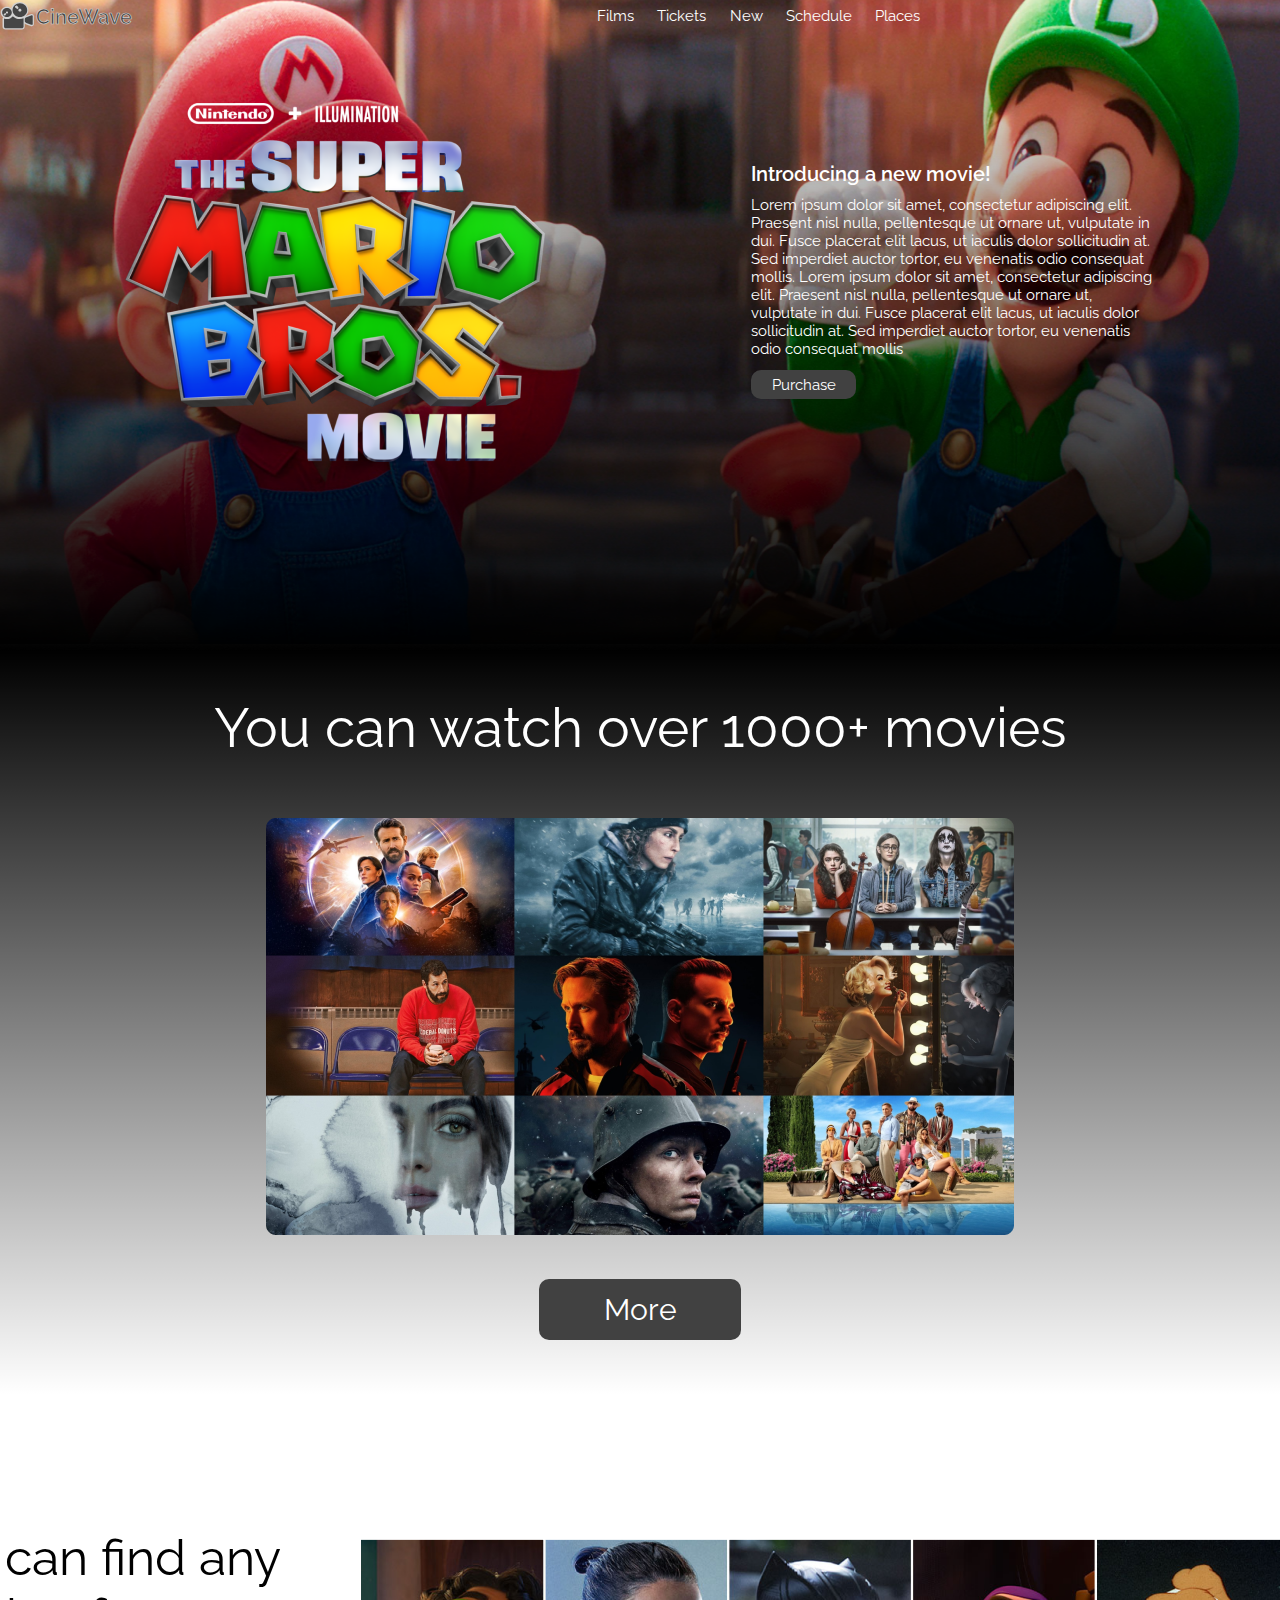
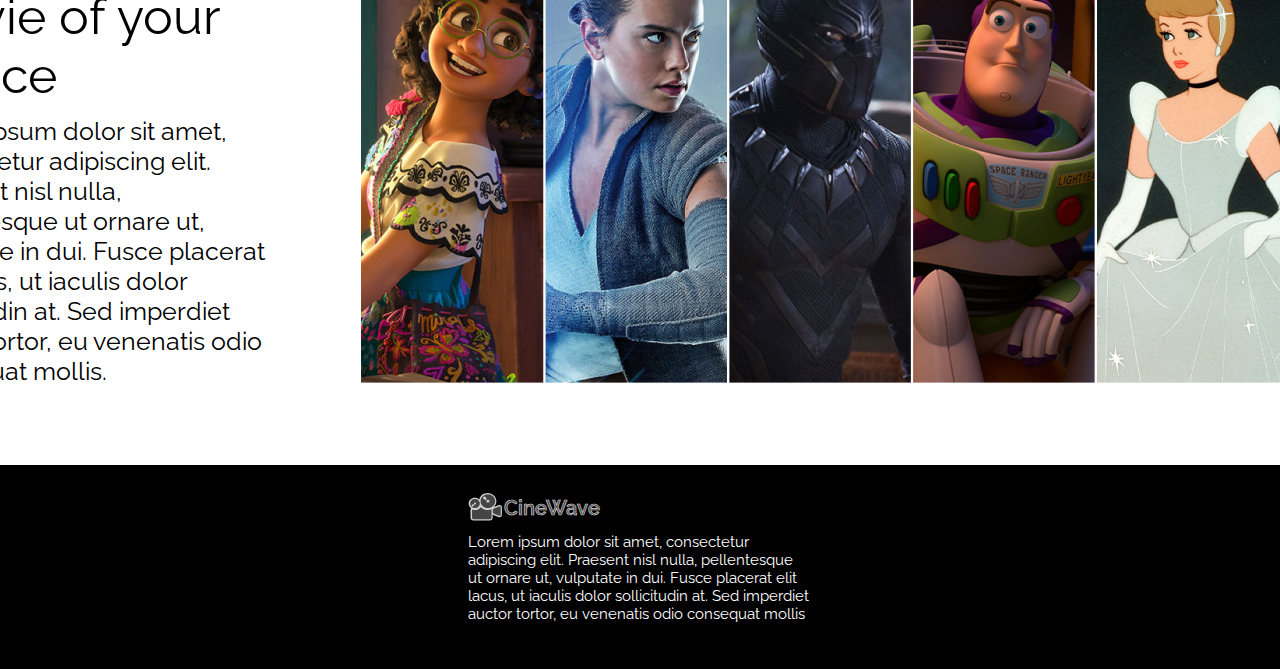
==== commit 67e822a7: "Sergey" ====
--- a/index.html
+++ b/index.html
@@ -55,7 +55,7 @@
                        <a class="header_head_nav_ul_li_a" href="#">Schedule</a> 
                     </li>
                     <li class="header_head_nav_ul_li">
-                       <a class="header_head_nav_ul_li_a" href="#">Cinema</a>     
+                       <a class="header_head_nav_ul_li_a" href="./CineWave_cinema-main/index.html">Places</a>     
                     </li>
                 </ul>
             </nav>
--- a/styles/dn.css
+++ b/styles/dn.css
@@ -25,4 +25,11 @@
 }
 .pmain_block2_forimg {
   display: none;
+}
+
+.pfooter_block1_logo {
+  display: none;
+}
+.pfooter_block1_text {
+  display: none;
 }/*# sourceMappingURL=dn.css.map */--- a/styles/pmedia.css
+++ b/styles/pmedia.css
@@ -194,5 +194,6 @@
     font-weight: 400;
     line-height: normal;
     margin-top: 14px;
+    display: block;
   }
 }/*# sourceMappingURL=pmedia.css.map */